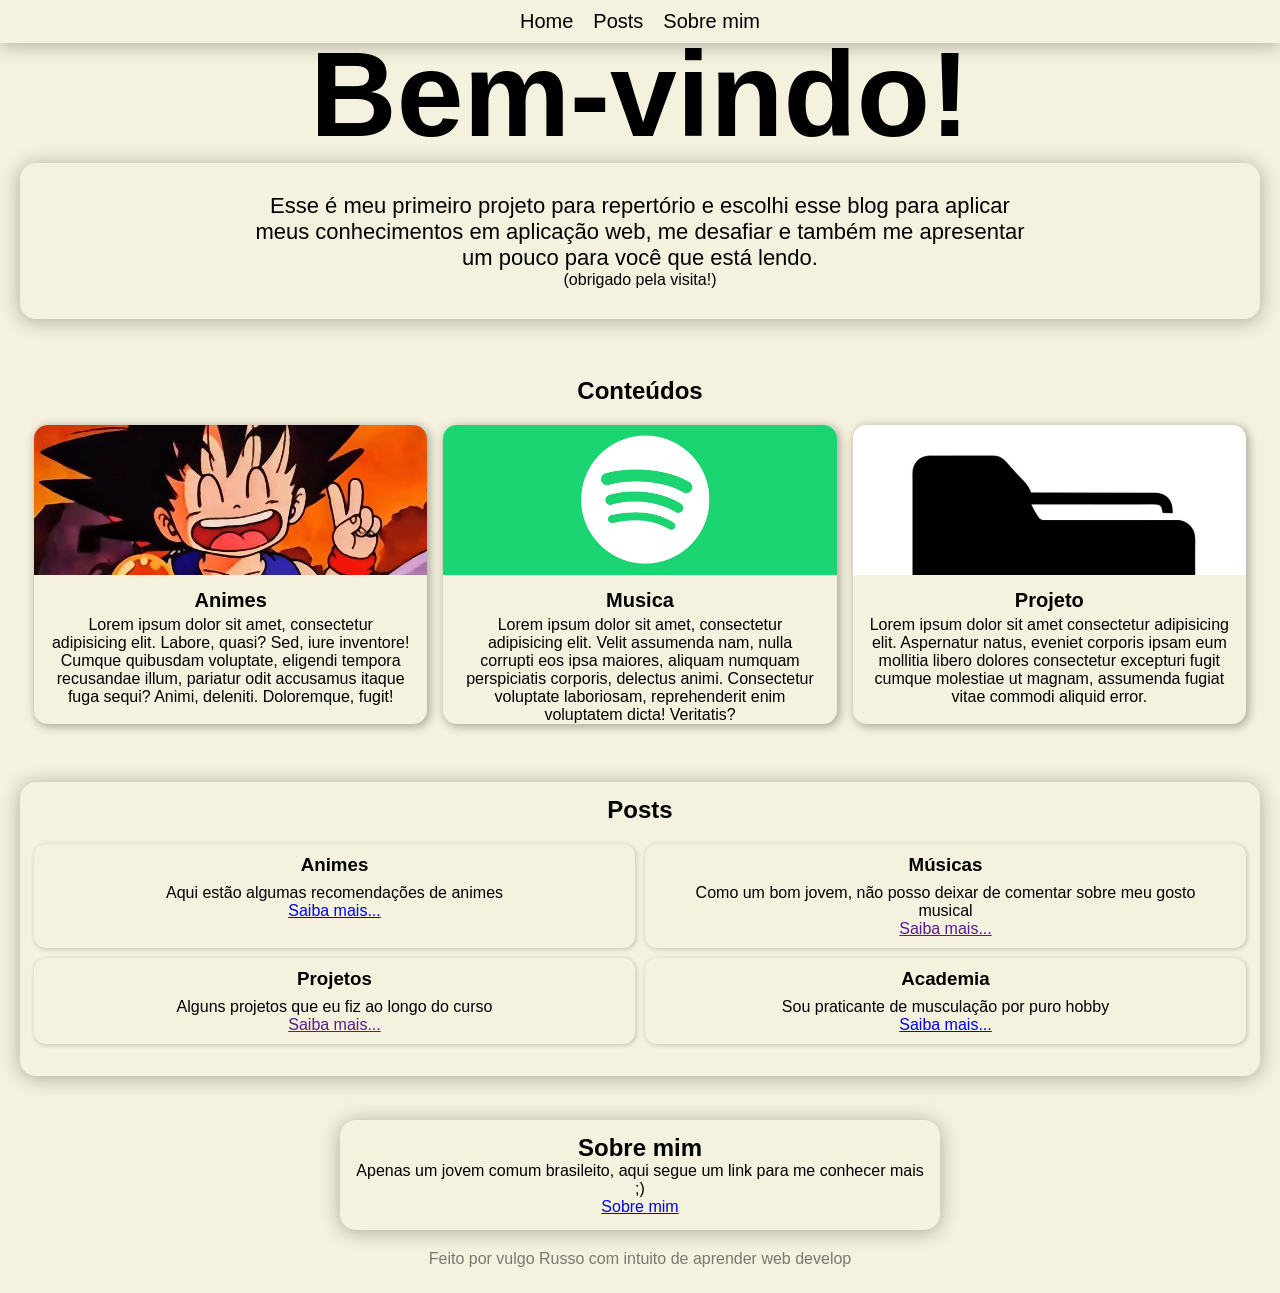
==== index.html @ 1fbff0d9 "first commit" ====
<!doctype html>
<html lang="pt-br">
  <head>
    <meta charset="UTF-8" />
    <meta name="viewport" content="width=device-width, initial-scale=1.0" />
    <title>JotaBLog</title>
    <link rel="stylesheet" href="style.css" />
    <link rel="shortcut icon" href="img/fivecoin.png" type="image/x-icon" />
  </head>

  <body>
    <header>
      <nav id="navbar">
        <ul>
          <a href="#home">Home</a>
          <a href="#caixa">Posts</a>
          <a href="sobre.html">Sobre mim</a>
        </ul>
      </nav>
    </header>

    <main>
      <h1 class="boas" id="home">Bem-vindo!</h1>
      <section class="facePag">
        <div>
          <p class="boasVindas">
            Esse é meu primeiro projeto para repertório e escolhi esse blog para
            aplicar meus conhecimentos em aplicação web, me desafiar e também me
            apresentar um pouco para você que está lendo.
          </p>
          <p class="agradeco">(obrigado pela visita!)</p>
        </div>
      </section>

      <section style="box-shadow: none">
        <h2 style="padding-bottom: 20px">Conteúdos</h2>

        <div class="conteudos">
          <article>
            <div class="conteudos-imagem conteudo-1"></div>
            <h3>Animes</h3>
            <p>
              Lorem ipsum dolor sit amet, consectetur adipisicing elit. Labore,
              quasi? Sed, iure inventore! Cumque quibusdam voluptate, eligendi
              tempora recusandae illum, pariatur odit accusamus itaque fuga
              sequi? Animi, deleniti. Doloremque, fugit!
            </p>
          </article>

          <article>
            <div class="conteudos-imagem conteudo-2"></div>
            <h3>Musica</h3>
            <p>
              Lorem ipsum dolor sit amet, consectetur adipisicing elit. Velit
              assumenda nam, nulla corrupti eos ipsa maiores, aliquam numquam
              perspiciatis corporis, delectus animi. Consectetur voluptate
              laboriosam, reprehenderit enim voluptatem dicta! Veritatis?
            </p>
          </article>
          <article>
            <div class="conteudos-imagem conteudo-3"></div>
            <h3>Projeto</h3>
            <p>
              Lorem ipsum dolor sit amet consectetur adipisicing elit.
              Aspernatur natus, eveniet corporis ipsam eum mollitia libero
              dolores consectetur excepturi fugit cumque molestiae ut magnam,
              assumenda fugiat vitae commodi aliquid error.
            </p>
          </article>
        </div>
      </section>

      <section
        id="caixa"
        style="background-color: #f4f1de; padding-bottom: 32px"
      >
        <h2 style="padding-bottom: 20px">Posts</h2>

        <div class="caixasPots">
          <article>
            <h3>Animes</h3>
            <p>Aqui estão algumas recomendações de animes</p>
            <p><a href="animes.html"> Saiba mais...</a></p>
          </article>

          <article>
            <h3>Músicas</h3>
            <p>
              Como um bom jovem, não posso deixar de comentar sobre meu gosto
              musical
            </p>
            <p><a href=""> Saiba mais...</a></p>
          </article>

          <article>
            <h3>Projetos</h3>
            <p>Alguns projetos que eu fiz ao longo do curso</p>
            <p><a href=""> Saiba mais...</a></p>
          </article>

          <article>
            <h3>Academia</h3>
            <p>Sou praticante de musculação por puro hobby</p>
            <p><a href="academia.html"> Saiba mais...</a></p>
          </article>
        </div>
      </section>

      <section id="sobreMim">
        <div>
          <h2>Sobre mim</h2>
          <p>
            Apenas um jovem comum brasileito, aqui segue um link para me
            conhecer mais ;)
          </p>
          <a href="sobre.html">Sobre mim</a>
        </div>
      </section>

      <footer>
        <p>Feito por vulgo Russo com intuito de aprender web develop</p>
      </footer>
    </main>
  </body>
</html>
---- style.css ----
* {
  margin: 0;
  padding: 0;
  box-sizing: border-box;
}

html {
  scroll-behavior: smooth;
}

body {
  font-family: "Gill Sans", "Gill Sans MT", Calibri, "Trebuchet MS", sans-serif;
  color: black;
  background-color: #f4f1de;
}

header a {
  text-decoration: none;
  color: black;
}

header {
  display: flex;
  font-size: 20px;
  padding: 10px;
  background-color: #f4f1de;
  box-shadow: 0px 2px 20px rgba(0, 0, 0, 0.3);
  position: fixed;
  top: 0;
  left: 0;
  width: 100%;
  z-index: 1000;
}
header a:hover {
  color: chocolate;
  text-decoration: underline;
}

nav {
  width: 100%;
}

nav ul {
  display: flex;
  justify-content: center;
  gap: 20px;
  /* list-style: none; */
  width: 100%;
}

#home,
#caixa,
#sobreMim {
  scroll-margin-top: 80px; /* use scroll-margin-top para deixar os títulos visíveis após o clique */
}
main {
  max-width: 1400px;
  padding: 5px 20px;
  margin: 0 auto;
}

main h1 {
  text-align: center;
  margin-top: 20px;
}

main h2 {
  text-align: center;
}

.boas {
  font-size: 120px;
}

.boasVindas {
  font-size: 22px;
}

section {
  background-color: #f4f1de;
  margin-bottom: 44px;
  padding: 14px; /* Adidiona o espaçamneto interno */
  border-radius: 16px; /*Arredonda os cantos */
  box-shadow: 0px 2px 20px rgba(0, 0, 0, 0.3);
  /* 0 — não desloca a sombra para os lados.
  4px — desloca a sombra 4px para baixo.
  15px — define o desfoque; quanto maior, mais suave fica a sombra.
  rgba(0, 0, 0, 0.1) — sombra preta com apenas 10% de opacidade. */
}

.facePag {
  padding: 30px;
}

.facePag p {
  padding: 0px 200px 0px 200px;
  text-align: center;
}

.conteudos {
  display: flex; /*alinha horizontalmente*/
  flex-wrap: wrap;
  gap: 16px;
}

.conteudos article {
  flex: 1; /*Deixa os elementos alinhados lado a lado*/
  min-width: 180px;
  min-height: 240px;
  box-shadow: 2px 2px 10px 1px rgba(0, 0, 0, 0.3);
  border-radius: 14px;
  display: flex;
  flex-direction: column;
  text-align: center;
  overflow: hidden; /* A imagem pode sobresair da borda, essa tag ajeita isso */
}

.conteudos-imagem {
  height: 150px;
  background-size: cover;
  background-repeat: no-repeat;
}

.conteudo-1 {
  background-image: url(img/kidGOku.jpg);
  background-position: center;
}

.conteudo-2 {
  background-image: url(img/sptify.jpg);
  background-position: center;
}

.conteudo-3 {
  background-image: url(img/arquivo.jpg);
  background-position: center 15%;
}

.conteudos article h3 {
  font-size: 20px;
  padding: 14px 16px 4px 16px;
}

.conteudos article p {
  padding: 0 16px;
  flex-grow: 1; /* Todos os elementos se alinham na mesma altura, deixando todos iguais */
}

.caixasPots {
  display: flex; /* Alinha horizontalmente */
  flex-wrap: wrap; /* Quebra linhas */
  gap: 10px; /* Espaço entre os elementos */
}

.caixasPots article {
  flex: 0 0 calc(50% - 5px);
  min-width: 0;
  box-shadow: 1px 1px 5px 0px rgba(0, 0, 0, 0.2);
  border-radius: 12px;
  display: flex; /* alinha horizontalmente */
  flex-direction: column; /* alinha verticalmente */
  text-align: center;
  padding: 10px 40px 10px 40px;
}

.caixasPots h3 {
  padding-bottom: 8px;
}

a:hover {
  font-style: italic;
}

#sobreMim {
  max-width: 600px;
  margin: 0 auto 20px;
  text-align: center;
}

footer {
  text-align: center;
  margin: 20px;
  color: rgba(0, 0, 0, 0.5);
}

/* feito a pagina do "Sobre mim", agora é a pagina dos pots.  */
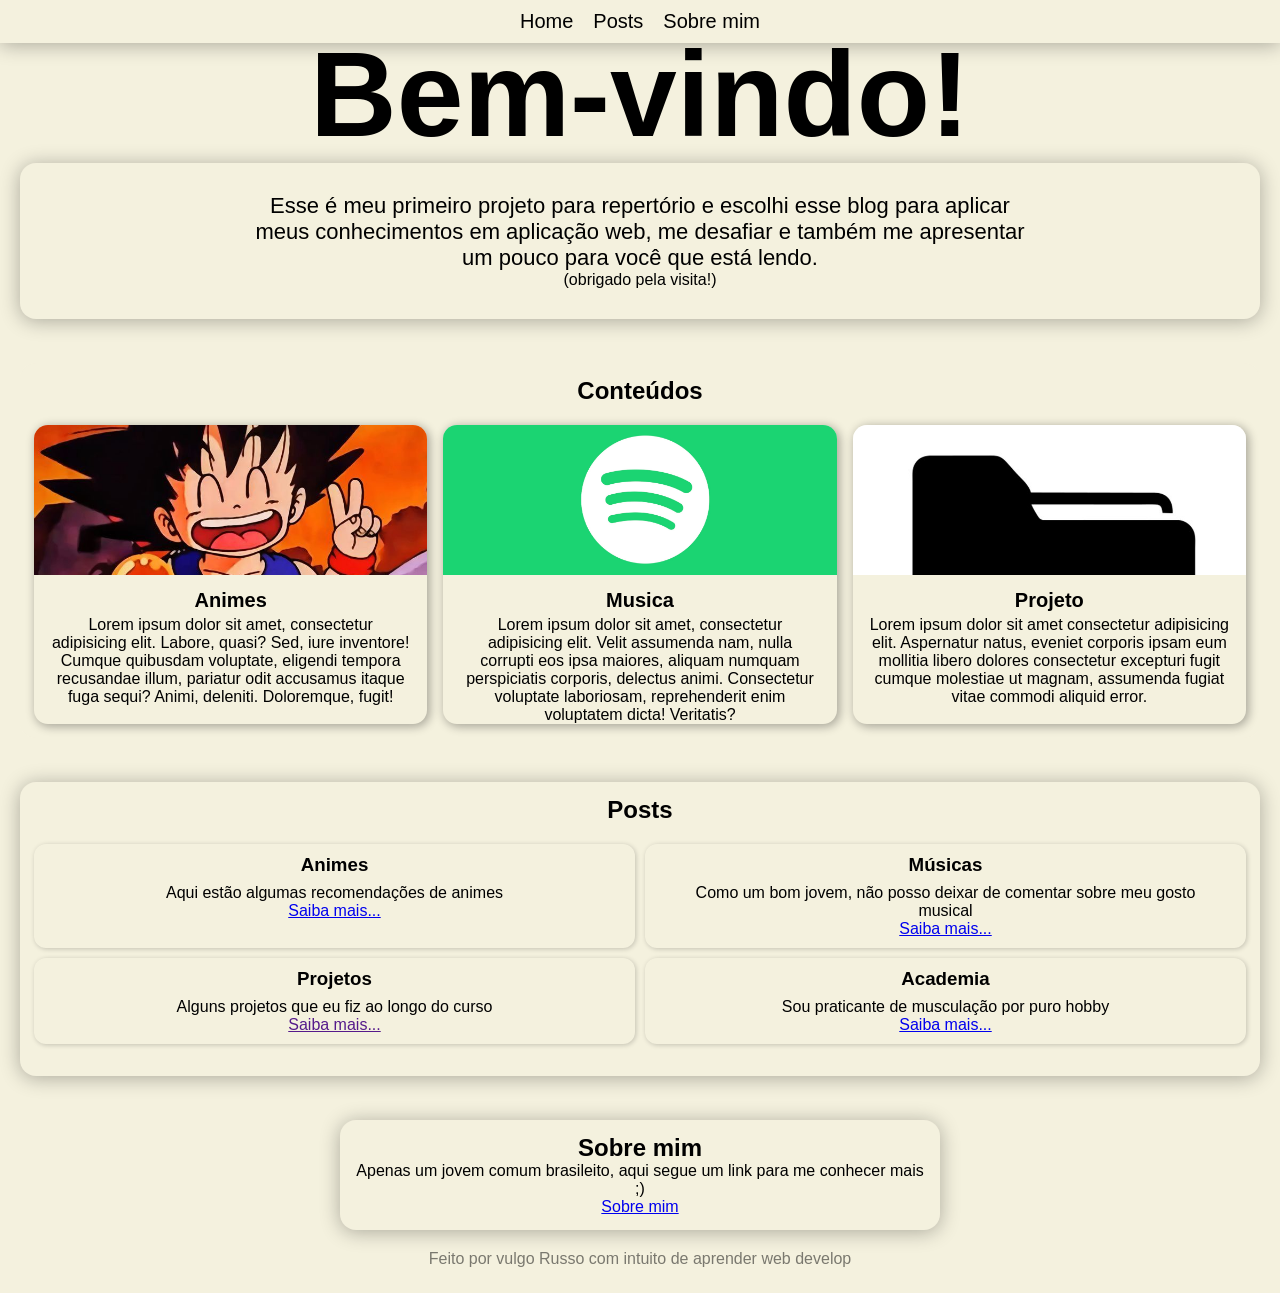
==== commit 2f90c9cc: "19/20" ====
--- a/index.html
+++ b/index.html
@@ -89,7 +89,7 @@
               Como um bom jovem, não posso deixar de comentar sobre meu gosto
               musical
             </p>
-            <p><a href=""> Saiba mais...</a></p>
+            <p><a href="music.html"> Saiba mais...</a></p>
           </article>
 
           <article>
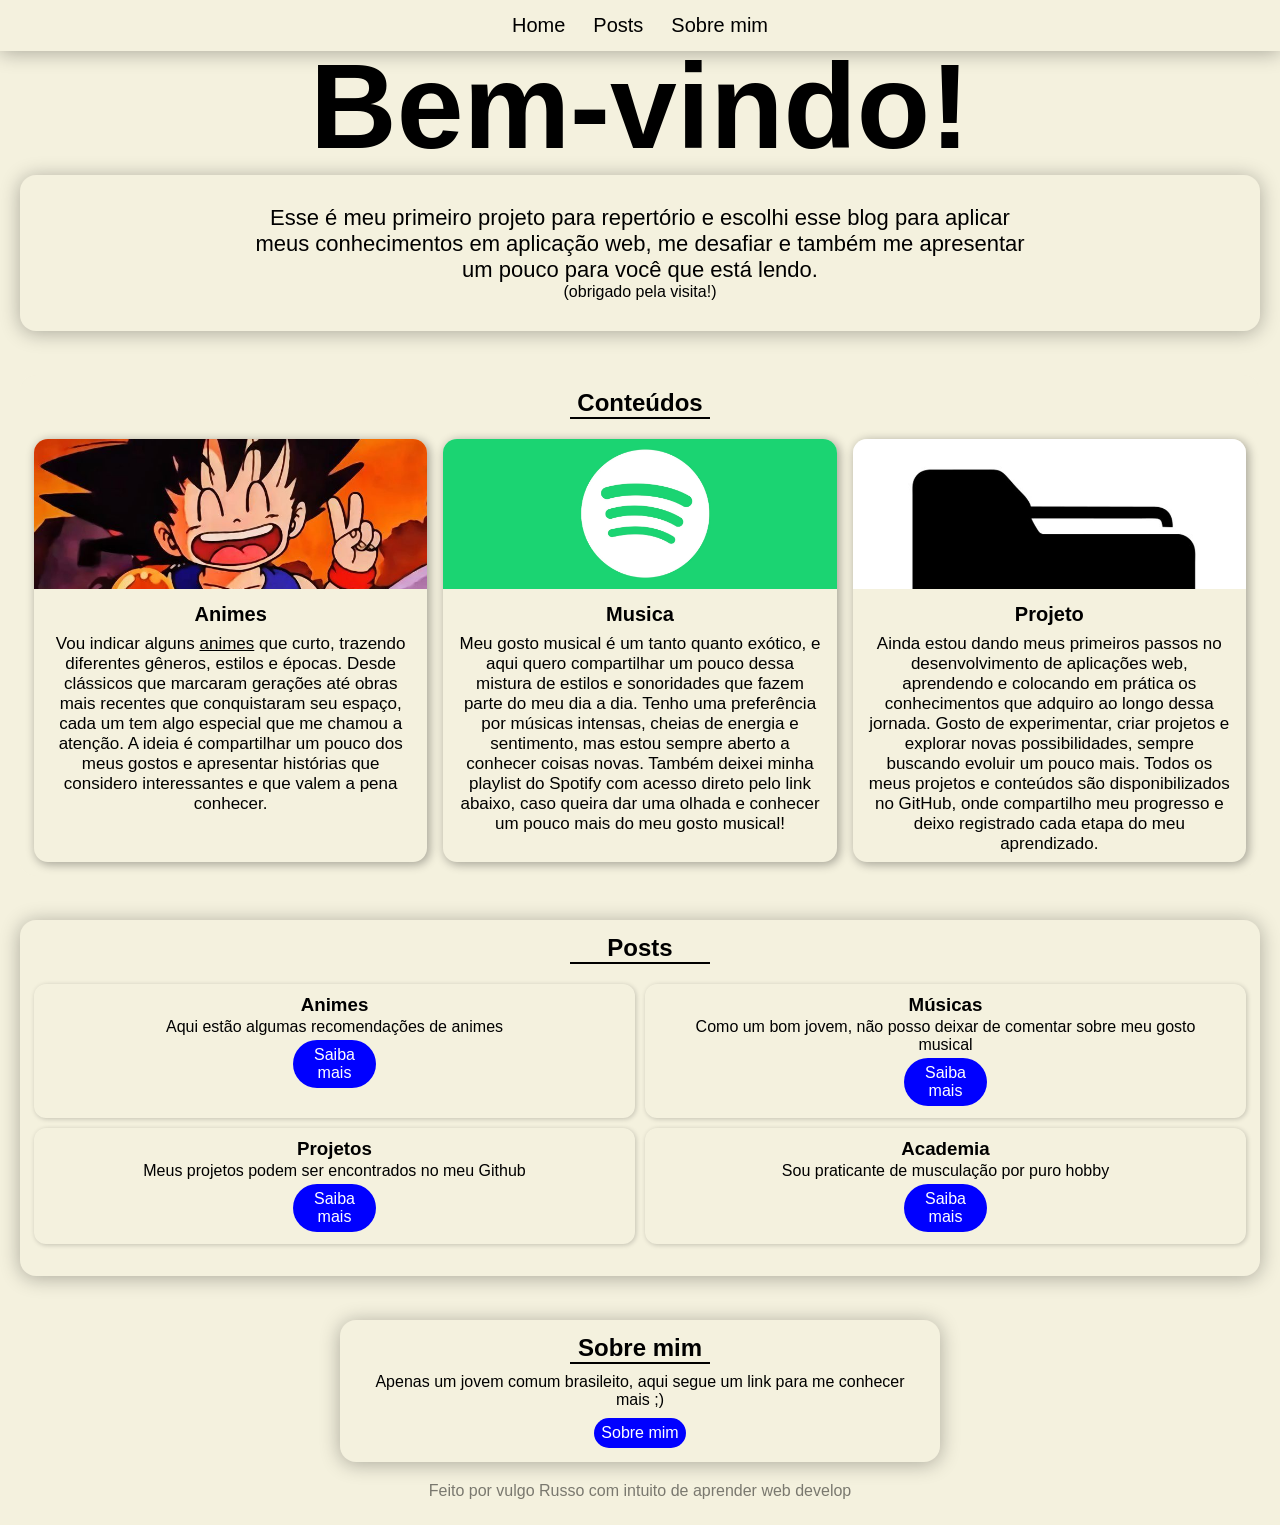
==== commit e986689d: "20/11" ====
--- a/index.html
+++ b/index.html
@@ -33,17 +33,30 @@
       </section>
 
       <section style="box-shadow: none">
-        <h2 style="padding-bottom: 20px">Conteúdos</h2>
+        <h2 style="margin-bottom: 20px">Conteúdos</h2>
 
         <div class="conteudos">
           <article>
             <div class="conteudos-imagem conteudo-1"></div>
             <h3>Animes</h3>
             <p>
-              Lorem ipsum dolor sit amet, consectetur adipisicing elit. Labore,
-              quasi? Sed, iure inventore! Cumque quibusdam voluptate, eligendi
-              tempora recusandae illum, pariatur odit accusamus itaque fuga
-              sequi? Animi, deleniti. Doloremque, fugit!
+              Vou indicar alguns
+              <a
+                style="
+                  text-decoration: none;
+                  color: black;
+                  text-decoration: underline;
+                "
+                href="https://www.significados.com.br/anime/"
+                target="_blank"
+                >animes</a
+              >
+              que curto, trazendo diferentes gêneros, estilos e épocas. Desde
+              clássicos que marcaram gerações até obras mais recentes que
+              conquistaram seu espaço, cada um tem algo especial que me chamou a
+              atenção. A ideia é compartilhar um pouco dos meus gostos e
+              apresentar histórias que considero interessantes e que valem a
+              pena conhecer.
             </p>
           </article>
 
@@ -51,20 +64,26 @@
             <div class="conteudos-imagem conteudo-2"></div>
             <h3>Musica</h3>
             <p>
-              Lorem ipsum dolor sit amet, consectetur adipisicing elit. Velit
-              assumenda nam, nulla corrupti eos ipsa maiores, aliquam numquam
-              perspiciatis corporis, delectus animi. Consectetur voluptate
-              laboriosam, reprehenderit enim voluptatem dicta! Veritatis?
+              Meu gosto musical é um tanto quanto exótico, e aqui quero
+              compartilhar um pouco dessa mistura de estilos e sonoridades que
+              fazem parte do meu dia a dia. Tenho uma preferência por músicas
+              intensas, cheias de energia e sentimento, mas estou sempre aberto
+              a conhecer coisas novas. Também deixei minha playlist do Spotify
+              com acesso direto pelo link abaixo, caso queira dar uma olhada e
+              conhecer um pouco mais do meu gosto musical!
             </p>
           </article>
           <article>
             <div class="conteudos-imagem conteudo-3"></div>
             <h3>Projeto</h3>
             <p>
-              Lorem ipsum dolor sit amet consectetur adipisicing elit.
-              Aspernatur natus, eveniet corporis ipsam eum mollitia libero
-              dolores consectetur excepturi fugit cumque molestiae ut magnam,
-              assumenda fugiat vitae commodi aliquid error.
+              Ainda estou dando meus primeiros passos no desenvolvimento de
+              aplicações web, aprendendo e colocando em prática os conhecimentos
+              que adquiro ao longo dessa jornada. Gosto de experimentar, criar
+              projetos e explorar novas possibilidades, sempre buscando evoluir
+              um pouco mais. Todos os meus projetos e conteúdos são
+              disponibilizados no GitHub, onde compartilho meu progresso e deixo
+              registrado cada etapa do meu aprendizado.
             </p>
           </article>
         </div>
@@ -74,13 +93,13 @@
         id="caixa"
         style="background-color: #f4f1de; padding-bottom: 32px"
       >
-        <h2 style="padding-bottom: 20px">Posts</h2>
+        <h2 style="margin-bottom: 20px">Posts</h2>
 
         <div class="caixasPots">
           <article>
             <h3>Animes</h3>
             <p>Aqui estão algumas recomendações de animes</p>
-            <p><a href="animes.html"> Saiba mais...</a></p>
+            <p><a id="botaoSobre" href="animes.html"> Saiba mais</a></p>
           </article>
 
           <article>
@@ -89,19 +108,27 @@
               Como um bom jovem, não posso deixar de comentar sobre meu gosto
               musical
             </p>
-            <p><a href="music.html"> Saiba mais...</a></p>
+            <p><a id="botaoSobre" href="music.html"> Saiba mais</a></p>
           </article>
 
           <article>
             <h3>Projetos</h3>
-            <p>Alguns projetos que eu fiz ao longo do curso</p>
-            <p><a href=""> Saiba mais...</a></p>
+            <p>Meus projetos podem ser encontrados no meu Github</p>
+            <p>
+              <a
+                id="botaoSobre"
+                href="https://github.com/EduardoDevelop"
+                target="_blank"
+              >
+                Saiba mais</a
+              >
+            </p>
           </article>
 
           <article>
             <h3>Academia</h3>
             <p>Sou praticante de musculação por puro hobby</p>
-            <p><a href="academia.html"> Saiba mais...</a></p>
+            <p><a id="botaoSobre" href="academia.html"> Saiba mais</a></p>
           </article>
         </div>
       </section>
@@ -109,14 +136,13 @@
       <section id="sobreMim">
         <div>
           <h2>Sobre mim</h2>
-          <p>
+          <p style="padding: 9px">
             Apenas um jovem comum brasileito, aqui segue um link para me
             conhecer mais ;)
           </p>
-          <a href="sobre.html">Sobre mim</a>
+          <a id="botaoSobre" href="sobre.html">Sobre mim</a>
         </div>
       </section>
-
       <footer>
         <p>Feito por vulgo Russo com intuito de aprender web develop</p>
       </footer>
--- a/style.css
+++ b/style.css
@@ -17,6 +17,7 @@
 header a {
   text-decoration: none;
   color: black;
+  padding: 4px;
 }
 
 header {
@@ -32,8 +33,8 @@
   z-index: 1000;
 }
 header a:hover {
-  color: chocolate;
-  text-decoration: underline;
+  background-color: #c4c2b5;
+  border-radius: 20px;
 }
 
 nav {
@@ -47,6 +48,11 @@
   /* list-style: none; */
   width: 100%;
 }
+h2 {
+  border-bottom: 2px solid black;
+  width: 140px;
+  margin: 0 auto;
+}
 
 #home,
 #caixa,
@@ -69,6 +75,7 @@
 }
 
 .boas {
+  margin-top: 32px;
   font-size: 120px;
 }
 
@@ -142,8 +149,9 @@
 }
 
 .conteudos article p {
-  padding: 0 16px;
+  padding: 4px 16px 8px 16px;
   flex-grow: 1; /* Todos os elementos se alinham na mesma altura, deixando todos iguais */
+  font-size: 17px;
 }
 
 .caixasPots {
@@ -163,12 +171,8 @@
   padding: 10px 40px 10px 40px;
 }
 
-.caixasPots h3 {
-  padding-bottom: 8px;
-}
-
-a:hover {
-  font-style: italic;
+.caixasPots article p {
+  margin: 2px;
 }
 
 #sobreMim {
@@ -176,11 +180,24 @@
   margin: 0 auto 20px;
   text-align: center;
 }
+#botaoSobre {
+  display: flex;
+  text-decoration: none;
+  background-color: blue;
+  color: white;
+  padding: 6px;
+  width: 16%;
+  margin: 0 auto;
+  justify-content: center;
+  border-radius: 24px;
+}
+
+#botaoSobre:hover {
+  background-color: rgb(75, 75, 245);
+}
 
 footer {
   text-align: center;
   margin: 20px;
   color: rgba(0, 0, 0, 0.5);
 }
-
-/* feito a pagina do "Sobre mim", agora é a pagina dos pots.  */
